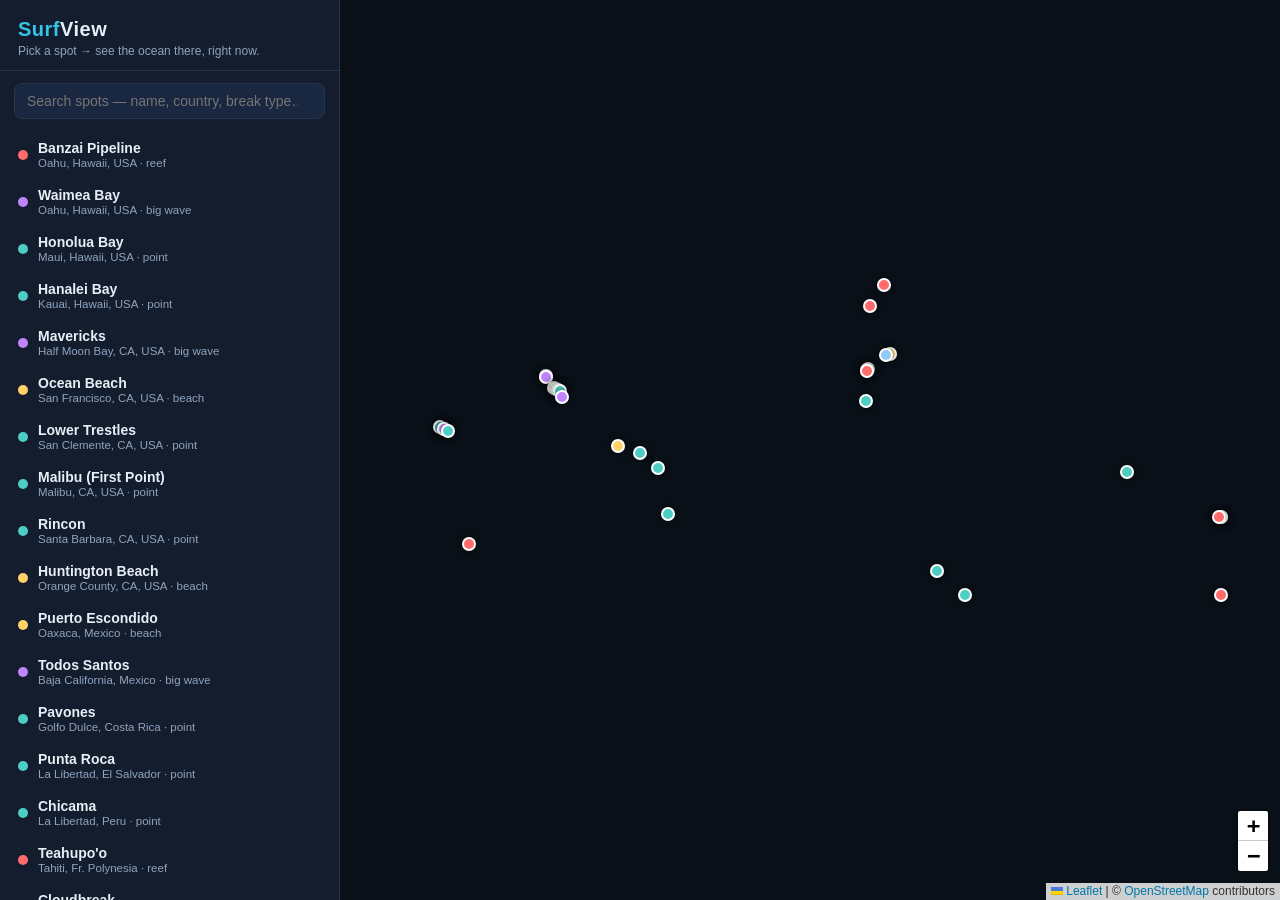
==== surfview/index.html @ 815c7308 "Add SurfView: surf spot map with live-conditions WebGL wave simulation A static single-page app: Lea" ====
<!DOCTYPE html>
<html lang="en">
<head>
  <meta charset="UTF-8">
  <meta name="viewport" content="width=device-width, initial-scale=1.0">
  <title>SurfView — real-time surf spot simulator</title>
  <link rel="icon" href="data:image/svg+xml,<svg xmlns='http://www.w3.org/2000/svg' viewBox='0 0 100 100'><text y='.9em' font-size='90'>🌊</text></svg>">
  <link rel="stylesheet" href="vendor/leaflet.css">
  <link rel="stylesheet" href="css/style.css">
</head>
<body>
  <div id="app">
    <aside id="sidebar">
      <div id="brand">
        <h1><span class="wave">Surf</span>View</h1>
        <p>Pick a spot → see the ocean there, right now.</p>
      </div>
      <div id="search-wrap">
        <input id="search" type="search" placeholder="Search spots — name, country, break type…" autocomplete="off">
      </div>
      <ul id="spot-list"></ul>
    </aside>

    <main id="map-wrap">
      <div id="map"></div>
      <section id="conditions" class="hidden"></section>
    </main>
  </div>

  <div id="sim-overlay" class="hidden">
    <canvas id="sim-canvas"></canvas>
    <div id="sim-hud"></div>
  </div>

  <script src="vendor/leaflet.js"></script>
  <script src="js/spots.js"></script>
  <script src="js/ocean.js"></script>
  <script src="js/app.js"></script>
</body>
</html>
---- surfview/vendor/leaflet.css ----
/* required styles */

.leaflet-pane,
.leaflet-tile,
.leaflet-marker-icon,
.leaflet-marker-shadow,
.leaflet-tile-container,
.leaflet-pane > svg,
.leaflet-pane > canvas,
.leaflet-zoom-box,
.leaflet-image-layer,
.leaflet-layer {
	position: absolute;
	left: 0;
	top: 0;
	}
.leaflet-container {
	overflow: hidden;
	}
.leaflet-tile,
.leaflet-marker-icon,
.leaflet-marker-shadow {
	-webkit-user-select: none;
	   -moz-user-select: none;
	        user-select: none;
	  -webkit-user-drag: none;
	}
/* Prevents IE11 from highlighting tiles in blue */
.leaflet-tile::selection {
	background: transparent;
}
/* Safari renders non-retina tile on retina better with this, but Chrome is worse */
.leaflet-safari .leaflet-tile {
	image-rendering: -webkit-optimize-contrast;
	}
/* hack that prevents hw layers "stretching" when loading new tiles */
.leaflet-safari .leaflet-tile-container {
	width: 1600px;
	height: 1600px;
	-webkit-transform-origin: 0 0;
	}
.leaflet-marker-icon,
.leaflet-marker-shadow {
	display: block;
	}
/* .leaflet-container svg: reset svg max-width decleration shipped in Joomla! (joomla.org) 3.x */
/* .leaflet-container img: map is broken in FF if you have max-width: 100% on tiles */
.leaflet-container .leaflet-overlay-pane svg {
	max-width: none !important;
	max-height: none !important;
	}
.leaflet-container .leaflet-marker-pane img,
.leaflet-container .leaflet-shadow-pane img,
.leaflet-container .leaflet-tile-pane img,
.leaflet-container img.leaflet-image-layer,
.leaflet-container .leaflet-tile {
	max-width: none !important;
	max-height: none !important;
	width: auto;
	padding: 0;
	}

.leaflet-container img.leaflet-tile {
	/* See: https://bugs.chromium.org/p/chromium/issues/detail?id=600120 */
	mix-blend-mode: plus-lighter;
}

.leaflet-container.leaflet-touch-zoom {
	-ms-touch-action: pan-x pan-y;
	touch-action: pan-x pan-y;
	}
.leaflet-container.leaflet-touch-drag {
	-ms-touch-action: pinch-zoom;
	/* Fallback for FF which doesn't support pinch-zoom */
	touch-action: none;
	touch-action: pinch-zoom;
}
.leaflet-container.leaflet-touch-drag.leaflet-touch-zoom {
	-ms-touch-action: none;
	touch-action: none;
}
.leaflet-container {
	-webkit-tap-highlight-color: transparent;
}
.leaflet-container a {
	-webkit-tap-highlight-color: rgba(51, 181, 229, 0.4);
}
.leaflet-tile {
	filter: inherit;
	visibility: hidden;
	}
.leaflet-tile-loaded {
	visibility: inherit;
	}
.leaflet-zoom-box {
	width: 0;
	height: 0;
	-moz-box-sizing: border-box;
	     box-sizing: border-box;
	z-index: 800;
	}
/* workaround for https://bugzilla.mozilla.org/show_bug.cgi?id=888319 */
.leaflet-overlay-pane svg {
	-moz-user-select: none;
	}

.leaflet-pane         { z-index: 400; }

.leaflet-tile-pane    { z-index: 200; }
.leaflet-overlay-pane { z-index: 400; }
.leaflet-shadow-pane  { z-index: 500; }
.leaflet-marker-pane  { z-index: 600; }
.leaflet-tooltip-pane   { z-index: 650; }
.leaflet-popup-pane   { z-index: 700; }

.leaflet-map-pane canvas { z-index: 100; }
.leaflet-map-pane svg    { z-index: 200; }

.leaflet-vml-shape {
	width: 1px;
	height: 1px;
	}
.lvml {
	behavior: url(#default#VML);
	display: inline-block;
	position: absolute;
	}


/* control positioning */

.leaflet-control {
	position: relative;
	z-index: 800;
	pointer-events: visiblePainted; /* IE 9-10 doesn't have auto */
	pointer-events: auto;
	}
.leaflet-top,
.leaflet-bottom {
	position: absolute;
	z-index: 1000;
	pointer-events: none;
	}
.leaflet-top {
	top: 0;
	}
.leaflet-right {
	right: 0;
	}
.leaflet-bottom {
	bottom: 0;
	}
.leaflet-left {
	left: 0;
	}
.leaflet-control {
	float: left;
	clear: both;
	}
.leaflet-right .leaflet-control {
	float: right;
	}
.leaflet-top .leaflet-control {
	margin-top: 10px;
	}
.leaflet-bottom .leaflet-control {
	margin-bottom: 10px;
	}
.leaflet-left .leaflet-control {
	margin-left: 10px;
	}
.leaflet-right .leaflet-control {
	margin-right: 10px;
	}


/* zoom and fade animations */

.leaflet-fade-anim .leaflet-popup {
	opacity: 0;
	-webkit-transition: opacity 0.2s linear;
	   -moz-transition: opacity 0.2s linear;
	        transition: opacity 0.2s linear;
	}
.leaflet-fade-anim .leaflet-map-pane .leaflet-popup {
	opacity: 1;
	}
.leaflet-zoom-animated {
	-webkit-transform-origin: 0 0;
	    -ms-transform-origin: 0 0;
	        transform-origin: 0 0;
	}
svg.leaflet-zoom-animated {
	will-change: transform;
}

.leaflet-zoom-anim .leaflet-zoom-animated {
	-webkit-transition: -webkit-transform 0.25s cubic-bezier(0,0,0.25,1);
	   -moz-transition:    -moz-transform 0.25s cubic-bezier(0,0,0.25,1);
	        transition:         transform 0.25s cubic-bezier(0,0,0.25,1);
	}
.leaflet-zoom-anim .leaflet-tile,
.leaflet-pan-anim .leaflet-tile {
	-webkit-transition: none;
	   -moz-transition: none;
	        transition: none;
	}

.leaflet-zoom-anim .leaflet-zoom-hide {
	visibility: hidden;
	}


/* cursors */

.leaflet-interactive {
	cursor: pointer;
	}
.leaflet-grab {
	cursor: -webkit-grab;
	cursor:    -moz-grab;
	cursor:         grab;
	}
.leaflet-crosshair,
.leaflet-crosshair .leaflet-interactive {
	cursor: crosshair;
	}
.leaflet-popup-pane,
.leaflet-control {
	cursor: auto;
	}
.leaflet-dragging .leaflet-grab,
.leaflet-dragging .leaflet-grab .leaflet-interactive,
.leaflet-dragging .leaflet-marker-draggable {
	cursor: move;
	cursor: -webkit-grabbing;
	cursor:    -moz-grabbing;
	cursor:         grabbing;
	}

/* marker & overlays interactivity */
.leaflet-marker-icon,
.leaflet-marker-shadow,
.leaflet-image-layer,
.leaflet-pane > svg path,
.leaflet-tile-container {
	pointer-events: none;
	}

.leaflet-marker-icon.leaflet-interactive,
.leaflet-image-layer.leaflet-interactive,
.leaflet-pane > svg path.leaflet-interactive,
svg.leaflet-image-layer.leaflet-interactive path {
	pointer-events: visiblePainted; /* IE 9-10 doesn't have auto */
	pointer-events: auto;
	}

/* visual tweaks */

.leaflet-container {
	background: #ddd;
	outline-offset: 1px;
	}
.leaflet-container a {
	color: #0078A8;
	}
.leaflet-zoom-box {
	border: 2px dotted #38f;
	background: rgba(255,255,255,0.5);
	}


/* general typography */
.leaflet-container {
	font-family: "Helvetica Neue", Arial, Helvetica, sans-serif;
	font-size: 12px;
	font-size: 0.75rem;
	line-height: 1.5;
	}


/* general toolbar styles */

.leaflet-bar {
	box-shadow: 0 1px 5px rgba(0,0,0,0.65);
	border-radius: 4px;
	}
.leaflet-bar a {
	background-color: #fff;
	border-bottom: 1px solid #ccc;
	width: 26px;
	height: 26px;
	line-height: 26px;
	display: block;
	text-align: center;
	text-decoration: none;
	color: black;
	}
.leaflet-bar a,
.leaflet-control-layers-toggle {
	background-position: 50% 50%;
	background-repeat: no-repeat;
	display: block;
	}
.leaflet-bar a:hover,
.leaflet-bar a:focus {
	background-color: #f4f4f4;
	}
.leaflet-bar a:first-child {
	border-top-left-radius: 4px;
	border-top-right-radius: 4px;
	}
.leaflet-bar a:last-child {
	border-bottom-left-radius: 4px;
	border-bottom-right-radius: 4px;
	border-bottom: none;
	}
.leaflet-bar a.leaflet-disabled {
	cursor: default;
	background-color: #f4f4f4;
	color: #bbb;
	}

.leaflet-touch .leaflet-bar a {
	width: 30px;
	height: 30px;
	line-height: 30px;
	}
.leaflet-touch .leaflet-bar a:first-child {
	border-top-left-radius: 2px;
	border-top-right-radius: 2px;
	}
.leaflet-touch .leaflet-bar a:last-child {
	border-bottom-left-radius: 2px;
	border-bottom-right-radius: 2px;
	}

/* zoom control */

.leaflet-control-zoom-in,
.leaflet-control-zoom-out {
	font: bold 18px 'Lucida Console', Monaco, monospace;
	text-indent: 1px;
	}

.leaflet-touch .leaflet-control-zoom-in, .leaflet-touch .leaflet-control-zoom-out  {
	font-size: 22px;
	}


/* layers control */

.leaflet-control-layers {
	box-shadow: 0 1px 5px rgba(0,0,0,0.4);
	background: #fff;
	border-radius: 5px;
	}
.leaflet-control-layers-toggle {
	background-image: url(images/layers.png);
	width: 36px;
	height: 36px;
	}
.leaflet-retina .leaflet-control-layers-toggle {
	background-image: url(images/layers-2x.png);
	background-size: 26px 26px;
	}
.leaflet-touch .leaflet-control-layers-toggle {
	width: 44px;
	height: 44px;
	}
.leaflet-control-layers .leaflet-control-layers-list,
.leaflet-control-layers-expanded .leaflet-control-layers-toggle {
	display: none;
	}
.leaflet-control-layers-expanded .leaflet-control-layers-list {
	display: block;
	position: relative;
	}
.leaflet-control-layers-expanded {
	padding: 6px 10px 6px 6px;
	color: #333;
	background: #fff;
	}
.leaflet-control-layers-scrollbar {
	overflow-y: scroll;
	overflow-x: hidden;
	padding-right: 5px;
	}
.leaflet-control-layers-selector {
	margin-top: 2px;
	position: relative;
	top: 1px;
	}
.leaflet-control-layers label {
	display: block;
	font-size: 13px;
	font-size: 1.08333em;
	}
.leaflet-control-layers-separator {
	height: 0;
	border-top: 1px solid #ddd;
	margin: 5px -10px 5px -6px;
	}

/* Default icon URLs */
.leaflet-default-icon-path { /* used only in path-guessing heuristic, see L.Icon.Default */
	background-image: url(images/marker-icon.png);
	}


/* attribution and scale controls */

.leaflet-container .leaflet-control-attribution {
	background: #fff;
	background: rgba(255, 255, 255, 0.8);
	margin: 0;
	}
.leaflet-control-attribution,
.leaflet-control-scale-line {
	padding: 0 5px;
	color: #333;
	line-height: 1.4;
	}
.leaflet-control-attribution a {
	text-decoration: none;
	}
.leaflet-control-attribution a:hover,
.leaflet-control-attribution a:focus {
	text-decoration: underline;
	}
.leaflet-attribution-flag {
	display: inline !important;
	vertical-align: baseline !important;
	width: 1em;
	height: 0.6669em;
	}
.leaflet-left .leaflet-control-scale {
	margin-left: 5px;
	}
.leaflet-bottom .leaflet-control-scale {
	margin-bottom: 5px;
	}
.leaflet-control-scale-line {
	border: 2px solid #777;
	border-top: none;
	line-height: 1.1;
	padding: 2px 5px 1px;
	white-space: nowrap;
	-moz-box-sizing: border-box;
	     box-sizing: border-box;
	background: rgba(255, 255, 255, 0.8);
	text-shadow: 1px 1px #fff;
	}
.leaflet-control-scale-line:not(:first-child) {
	border-top: 2px solid #777;
	border-bottom: none;
	margin-top: -2px;
	}
.leaflet-control-scale-line:not(:first-child):not(:last-child) {
	border-bottom: 2px solid #777;
	}

.leaflet-touch .leaflet-control-attribution,
.leaflet-touch .leaflet-control-layers,
.leaflet-touch .leaflet-bar {
	box-shadow: none;
	}
.leaflet-touch .leaflet-control-layers,
.leaflet-touch .leaflet-bar {
	border: 2px solid rgba(0,0,0,0.2);
	background-clip: padding-box;
	}


/* popup */

.leaflet-popup {
	position: absolute;
	text-align: center;
	margin-bottom: 20px;
	}
.leaflet-popup-content-wrapper {
	padding: 1px;
	text-align: left;
	border-radius: 12px;
	}
.leaflet-popup-content {
	margin: 13px 24px 13px 20px;
	line-height: 1.3;
	font-size: 13px;
	font-size: 1.08333em;
	min-height: 1px;
	}
.leaflet-popup-content p {
	margin: 17px 0;
	margin: 1.3em 0;
	}
.leaflet-popup-tip-container {
	width: 40px;
	height: 20px;
	position: absolute;
	left: 50%;
	margin-top: -1px;
	margin-left: -20px;
	overflow: hidden;
	pointer-events: none;
	}
.leaflet-popup-tip {
	width: 17px;
	height: 17px;
	padding: 1px;

	margin: -10px auto 0;
	pointer-events: auto;

	-webkit-transform: rotate(45deg);
	   -moz-transform: rotate(45deg);
	    -ms-transform: rotate(45deg);
	        transform: rotate(45deg);
	}
.leaflet-popup-content-wrapper,
.leaflet-popup-tip {
	background: white;
	color: #333;
	box-shadow: 0 3px 14px rgba(0,0,0,0.4);
	}
.leaflet-container a.leaflet-popup-close-button {
	position: absolute;
	top: 0;
	right: 0;
	border: none;
	text-align: center;
	width: 24px;
	height: 24px;
	font: 16px/24px Tahoma, Verdana, sans-serif;
	color: #757575;
	text-decoration: none;
	background: transparent;
	}
.leaflet-container a.leaflet-popup-close-button:hover,
.leaflet-container a.leaflet-popup-close-button:focus {
	color: #585858;
	}
.leaflet-popup-scrolled {
	overflow: auto;
	}

.leaflet-oldie .leaflet-popup-content-wrapper {
	-ms-zoom: 1;
	}
.leaflet-oldie .leaflet-popup-tip {
	width: 24px;
	margin: 0 auto;

	-ms-filter: "progid:DXImageTransform.Microsoft.Matrix(M11=0.70710678, M12=0.70710678, M21=-0.70710678, M22=0.70710678)";
	filter: progid:DXImageTransform.Microsoft.Matrix(M11=0.70710678, M12=0.70710678, M21=-0.70710678, M22=0.70710678);
	}

.leaflet-oldie .leaflet-control-zoom,
.leaflet-oldie .leaflet-control-layers,
.leaflet-oldie .leaflet-popup-content-wrapper,
.leaflet-oldie .leaflet-popup-tip {
	border: 1px solid #999;
	}


/* div icon */

.leaflet-div-icon {
	background: #fff;
	border: 1px solid #666;
	}


/* Tooltip */
/* Base styles for the element that has a tooltip */
.leaflet-tooltip {
	position: absolute;
	padding: 6px;
	background-color: #fff;
	border: 1px solid #fff;
	border-radius: 3px;
	color: #222;
	white-space: nowrap;
	-webkit-user-select: none;
	-moz-user-select: none;
	-ms-user-select: none;
	user-select: none;
	pointer-events: none;
	box-shadow: 0 1px 3px rgba(0,0,0,0.4);
	}
.leaflet-tooltip.leaflet-interactive {
	cursor: pointer;
	pointer-events: auto;
	}
.leaflet-tooltip-top:before,
.leaflet-tooltip-bottom:before,
.leaflet-tooltip-left:before,
.leaflet-tooltip-right:before {
	position: absolute;
	pointer-events: none;
	border: 6px solid transparent;
	background: transparent;
	content: "";
	}

/* Directions */

.leaflet-tooltip-bottom {
	margin-top: 6px;
}
.leaflet-tooltip-top {
	margin-top: -6px;
}
.leaflet-tooltip-bottom:before,
.leaflet-tooltip-top:before {
	left: 50%;
	margin-left: -6px;
	}
.leaflet-tooltip-top:before {
	bottom: 0;
	margin-bottom: -12px;
	border-top-color: #fff;
	}
.leaflet-tooltip-bottom:before {
	top: 0;
	margin-top: -12px;
	margin-left: -6px;
	border-bottom-color: #fff;
	}
.leaflet-tooltip-left {
	margin-left: -6px;
}
.leaflet-tooltip-right {
	margin-left: 6px;
}
.leaflet-tooltip-left:before,
.leaflet-tooltip-right:before {
	top: 50%;
	margin-top: -6px;
	}
.leaflet-tooltip-left:before {
	right: 0;
	margin-right: -12px;
	border-left-color: #fff;
	}
.leaflet-tooltip-right:before {
	left: 0;
	margin-left: -12px;
	border-right-color: #fff;
	}

/* Printing */

@media print {
	/* Prevent printers from removing background-images of controls. */
	.leaflet-control {
		-webkit-print-color-adjust: exact;
		print-color-adjust: exact;
		}
	}
---- surfview/css/style.css ----
:root {
  --bg: #0d1420;
  --panel: #131d2e;
  --panel-2: #1a2740;
  --text: #e8eef6;
  --muted: #8fa3bd;
  --accent: #35c3e8;
  --accent-2: #1f8fd0;
  --border: #26364f;
}

* { box-sizing: border-box; margin: 0; padding: 0; }

html, body {
  height: 100%;
  font-family: -apple-system, BlinkMacSystemFont, "Segoe UI", Roboto, Helvetica, Arial, sans-serif;
  background: var(--bg);
  color: var(--text);
  overflow: hidden;
}

#app { display: flex; height: 100%; }

/* ------------------------------------------------------------- sidebar */
#sidebar {
  width: 340px;
  min-width: 300px;
  display: flex;
  flex-direction: column;
  background: var(--panel);
  border-right: 1px solid var(--border);
  z-index: 1000;
}

#brand {
  padding: 18px 18px 12px;
  border-bottom: 1px solid var(--border);
}
#brand h1 { font-size: 20px; letter-spacing: 0.5px; }
#brand h1 .wave { color: var(--accent); }
#brand p { font-size: 12px; color: var(--muted); margin-top: 3px; }

#search-wrap { padding: 12px 14px; }
#search {
  width: 100%;
  padding: 9px 12px;
  border-radius: 8px;
  border: 1px solid var(--border);
  background: var(--panel-2);
  color: var(--text);
  font-size: 14px;
  outline: none;
}
#search:focus { border-color: var(--accent-2); }

#spot-list {
  list-style: none;
  overflow-y: auto;
  flex: 1;
  padding: 0 8px 12px;
}
.spot-item {
  display: flex;
  align-items: center;
  gap: 10px;
  padding: 9px 10px;
  border-radius: 8px;
  cursor: pointer;
}
.spot-item:hover { background: var(--panel-2); }
.spot-item.active { background: var(--panel-2); outline: 1px solid var(--accent-2); }
.spot-item-text { display: flex; flex-direction: column; }
.spot-item strong { font-size: 14px; }
.spot-item small { color: var(--muted); font-size: 11.5px; margin-top: 1px; }
.spot-empty { padding: 14px; color: var(--muted); font-size: 13px; }

.spot-dot {
  width: 10px; height: 10px;
  border-radius: 50%;
  flex-shrink: 0;
}

/* Break-type colours (markers + list dots) */
.spot-reef        { background: #ff6b6b; }
.spot-point       { background: #4ecdc4; }
.spot-beach       { background: #ffd166; }
.spot-big-wave    { background: #c084fc; }
.spot-river-mouth { background: #90caf9; }

/* ----------------------------------------------------------------- map */
#map-wrap { flex: 1; position: relative; }
#map { position: absolute; inset: 0; background: #0a1018; }

.spot-marker {
  width: 14px; height: 14px;
  border-radius: 50%;
  border: 2.5px solid #fff;
  box-shadow: 0 0 6px rgba(0,0,0,0.6);
  cursor: pointer;
}
.leaflet-tooltip { font-weight: 600; }

/* ---------------------------------------------------- conditions panel */
#conditions {
  position: absolute;
  top: 14px;
  right: 14px;
  width: 340px;
  max-height: calc(100% - 28px);
  overflow-y: auto;
  background: var(--panel);
  border: 1px solid var(--border);
  border-radius: 14px;
  padding: 16px;
  z-index: 1100;
  box-shadow: 0 10px 34px rgba(0,0,0,0.5);
}
#conditions.hidden { display: none; }

.cond-header { display: flex; justify-content: space-between; align-items: flex-start; }
.cond-header h2 { font-size: 18px; }
.cond-sub { color: var(--muted); font-size: 12px; margin-top: 2px; }
.cond-blurb { font-size: 13px; color: var(--muted); margin: 10px 0; line-height: 1.45; }

.icon-btn {
  background: none; border: none; color: var(--muted);
  font-size: 15px; cursor: pointer; padding: 4px;
}
.icon-btn:hover { color: var(--text); }

.loading { color: var(--muted); font-size: 13px; padding: 8px 0; }

.quality {
  font-size: 13px;
  font-weight: 600;
  padding: 8px 12px;
  border-radius: 8px;
  margin-bottom: 12px;
}
.quality-firing { background: #123f2a; color: #5df0a5; }
.quality-good   { background: #10394a; color: #55d6f5; }
.quality-fair   { background: #3d3517; color: #f5d76b; }
.quality-poor   { background: #45201e; color: #ff9a8f; }
.quality-flat   { background: #26304a; color: #9db4dd; }

.offline-note {
  font-size: 12px; color: #f5d76b;
  padding: 6px 0 10px;
}

.cond-grid {
  display: grid;
  grid-template-columns: 1fr 1fr;
  gap: 8px;
}
.cond-cell {
  background: var(--panel-2);
  border-radius: 8px;
  padding: 8px 10px;
}
.cond-cell label {
  display: block;
  font-size: 10.5px;
  text-transform: uppercase;
  letter-spacing: 0.6px;
  color: var(--muted);
  margin-bottom: 3px;
}
.cond-cell b { font-size: 13.5px; font-weight: 600; }
.cond-cell .unit { color: var(--muted); font-weight: 400; font-size: 11.5px; }
.arrow { display: inline-block; color: var(--accent); }

.spark-wrap { margin-top: 12px; color: var(--accent); }
.spark-title { font-size: 11px; color: var(--muted); margin-bottom: 4px; }
.spark { width: 100%; height: 46px; display: block; }
.spark-axis {
  display: flex; justify-content: space-between;
  font-size: 10px; color: var(--muted); margin-top: 2px;
}

.drop-btn {
  width: 100%;
  margin-top: 14px;
  padding: 13px;
  font-size: 15px;
  font-weight: 700;
  color: #04202c;
  background: linear-gradient(135deg, var(--accent), var(--accent-2));
  border: none;
  border-radius: 10px;
  cursor: pointer;
}
.drop-btn:hover { filter: brightness(1.1); }
.hint { font-size: 11.5px; color: var(--muted); margin-top: 10px; line-height: 1.4; }

/* ------------------------------------------------------------ simulator */
#sim-overlay {
  position: fixed;
  inset: 0;
  z-index: 5000;
  background: #000;
}
#sim-overlay.hidden { display: none; }
#sim-canvas {
  width: 100%;
  height: 100%;
  display: block;
  cursor: grab;
}
#sim-canvas:active { cursor: grabbing; }

#sim-hud {
  position: absolute;
  inset: 0;
  pointer-events: none;
  display: flex;
  flex-direction: column;
  justify-content: space-between;
}
.hud-top, .hud-bottom { pointer-events: none; }
.hud-top {
  display: flex;
  justify-content: space-between;
  align-items: flex-start;
  padding: 16px 18px;
  background: linear-gradient(180deg, rgba(0,0,0,0.55), transparent);
}
.hud-title h3 { font-size: 19px; text-shadow: 0 1px 4px rgba(0,0,0,0.8); }
.hud-title span { font-size: 12px; color: #cfe2f3; text-shadow: 0 1px 3px rgba(0,0,0,0.8); }
.exit-btn {
  pointer-events: auto;
  padding: 9px 14px;
  border-radius: 8px;
  border: 1px solid rgba(255,255,255,0.35);
  background: rgba(10,20,30,0.55);
  color: #fff;
  font-size: 13px;
  font-weight: 600;
  cursor: pointer;
  backdrop-filter: blur(4px);
}
.exit-btn:hover { background: rgba(30,50,70,0.7); }
.hud-bottom {
  display: flex;
  flex-wrap: wrap;
  gap: 18px;
  padding: 14px 18px;
  font-size: 13.5px;
  color: #e6f1fa;
  background: linear-gradient(0deg, rgba(0,0,0,0.55), transparent);
  text-shadow: 0 1px 3px rgba(0,0,0,0.8);
}
.hud-hint { color: #9fc0d8; margin-left: auto; }

/* ------------------------------------------------------------ responsive */
@media (max-width: 760px) {
  #app { flex-direction: column; }
  #sidebar {
    width: 100%; min-width: 0;
    height: 42%;
    border-right: none;
    border-bottom: 1px solid var(--border);
  }
  #conditions {
    top: auto; bottom: 10px; left: 10px; right: 10px;
    width: auto; max-height: 65%;
  }
}
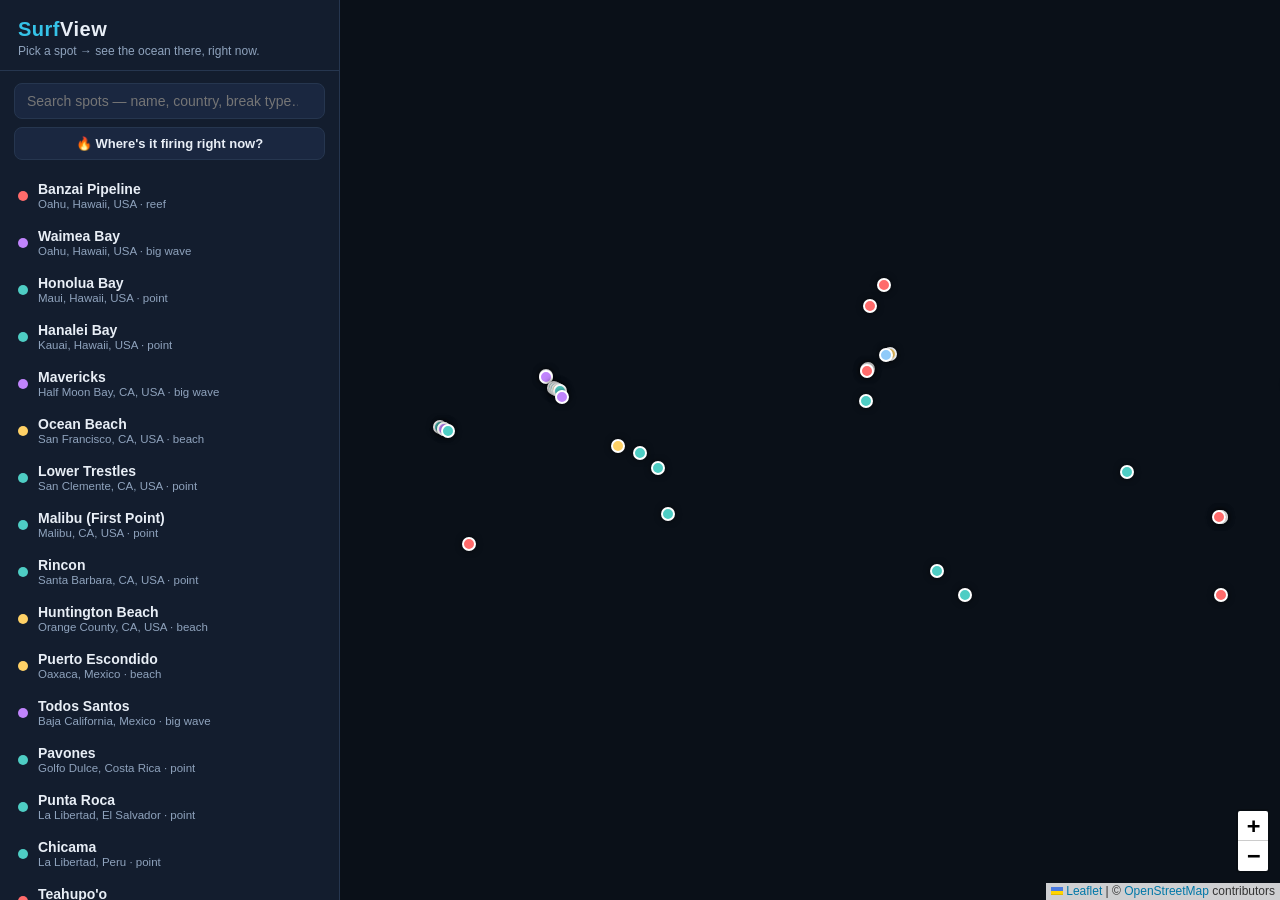
==== commit 85dff8e2: "Lip spray particles, 'where's it firing' ranking, Netlify config - Spray: a point-sprite pass drawn " ====
--- a/surfview/index.html
+++ b/surfview/index.html
@@ -17,6 +17,7 @@
       </div>
       <div id="search-wrap">
         <input id="search" type="search" placeholder="Search spots — name, country, break type…" autocomplete="off">
+        <button id="firing" class="firing-btn" title="Fetch live conditions for every spot and sort by quality">🔥 Where's it firing right now?</button>
       </div>
       <ul id="spot-list"></ul>
     </aside>
--- a/surfview/css/style.css
+++ b/surfview/css/style.css
@@ -252,6 +252,41 @@
 }
 .hud-hint { color: #9fc0d8; margin-left: auto; }
 
+.hud-scrub {
+  position: absolute; left: 50%; bottom: 62px; transform: translateX(-50%);
+  display: flex; align-items: center; gap: 10px; pointer-events: auto;
+  background: rgba(10,20,30,0.55); border: 1px solid rgba(255,255,255,0.25);
+  border-radius: 999px; padding: 8px 14px; backdrop-filter: blur(4px);
+  color: #dceefc; font-size: 12px; text-shadow: 0 1px 3px rgba(0,0,0,0.8);
+}
+.hud-scrub label { text-transform: uppercase; letter-spacing: 0.6px; font-size: 10px; color: #9fc0d8; }
+.hud-scrub input { width: min(320px, 40vw); accent-color: #35c3e8; }
+.hud-scrub #scrub-label { min-width: 84px; font-weight: 600; font-variant-numeric: tabular-nums; }
+
+#dpad {
+  position: absolute;
+  left: 16px;
+  bottom: 64px;
+  display: grid;
+  grid-template-areas: ". f u" "l b r" ". . d";
+  gap: 6px;
+  pointer-events: none;
+}
+#dpad button {
+  pointer-events: auto;
+  width: 44px; height: 44px;
+  border-radius: 10px;
+  border: 1px solid rgba(255,255,255,0.3);
+  background: rgba(10,20,30,0.45);
+  color: #dceefc;
+  font-size: 15px;
+  cursor: pointer;
+  touch-action: none;
+  user-select: none;
+  backdrop-filter: blur(3px);
+}
+#dpad button:active { background: rgba(53,195,232,0.45); }
+
 /* ------------------------------------------------------------ responsive */
 @media (max-width: 760px) {
   #app { flex-direction: column; }
@@ -266,3 +301,19 @@
     width: auto; max-height: 65%;
   }
 }
+
+.firing-btn {
+  width: 100%; margin-top: 8px; padding: 8px 10px; border-radius: 8px; font-size: 13px; font-weight: 600;
+  color: var(--text); background: var(--panel-2); border: 1px solid var(--border); cursor: pointer;
+}
+.firing-btn:hover:not(:disabled) { border-color: var(--accent-2); }
+.firing-btn:disabled { opacity: 0.7; cursor: progress; }
+.spot-badge {
+  margin-left: auto; flex-shrink: 0; font-size: 11px; font-weight: 700; padding: 3px 7px; border-radius: 999px;
+  font-variant-numeric: tabular-nums;
+}
+.badge-firing { background: #123f2a; color: #5df0a5; }
+.badge-good   { background: #10394a; color: #55d6f5; }
+.badge-fair   { background: #3d3517; color: #f5d76b; }
+.badge-poor   { background: #45201e; color: #ff9a8f; }
+.badge-flat   { background: #26304a; color: #9db4dd; }
